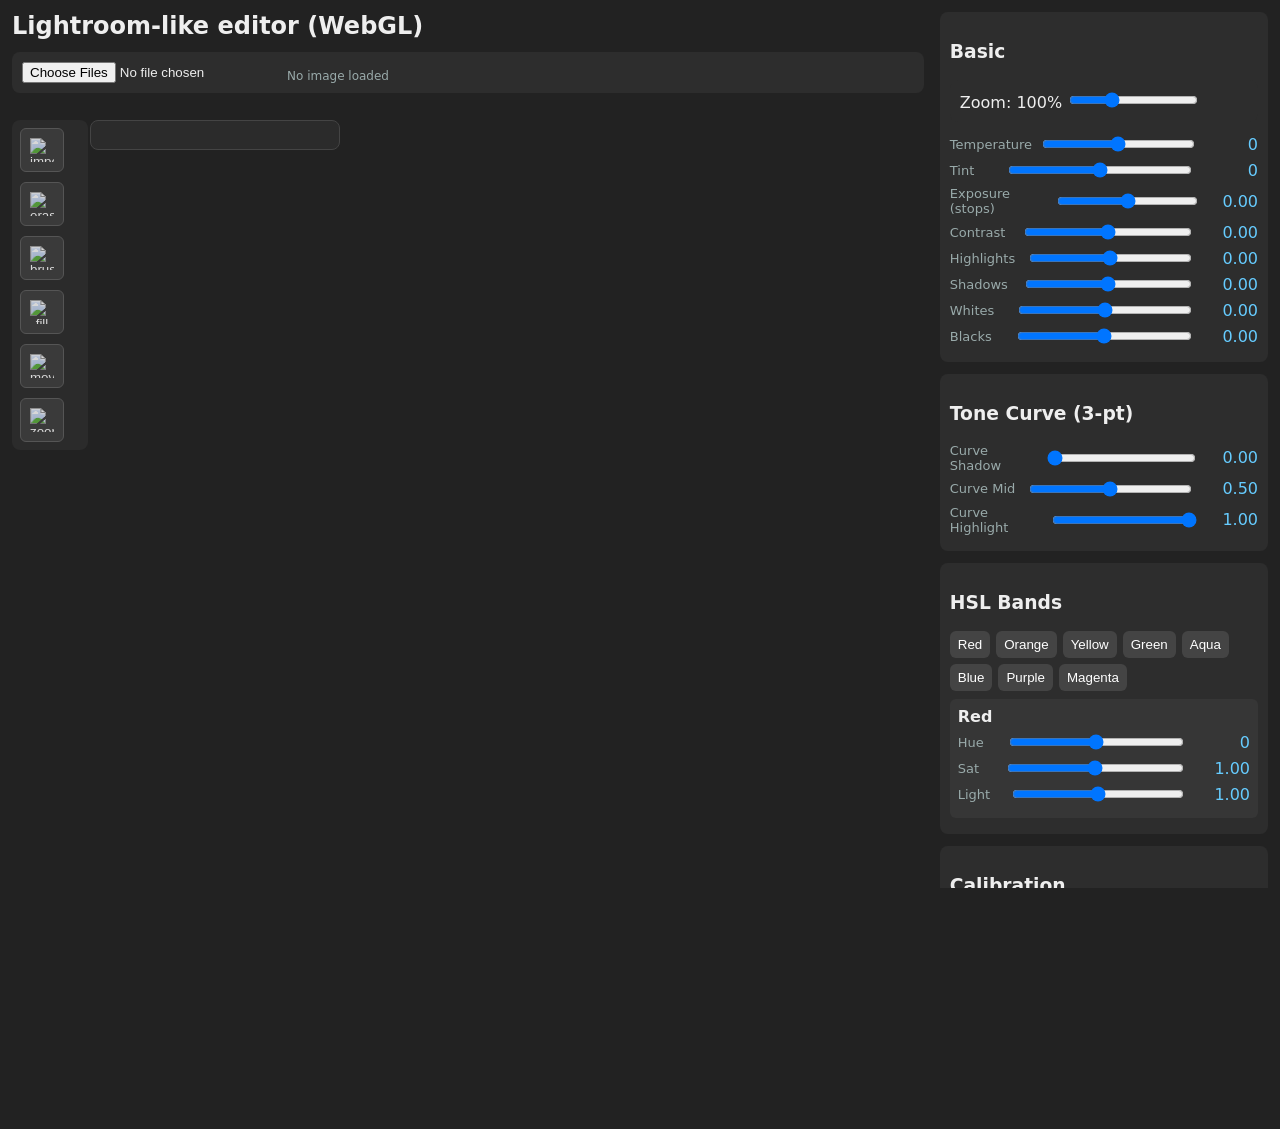
==== templates/index.html @ 87f077cc "move layer with ctrl + mouse" ====
<!doctype html>
<html lang="en">
<head>
<meta charset="utf-8" />
<title>Lightroom-style Editor — WebGL + HTML controls</title>
<meta name="viewport" content="width=device-width,initial-scale=1" />
<link rel="stylesheet" href="/static/css/main.css">
<link rel="stylesheet" href="/static/css/layers.css">
<link rel="stylesheet" href="/static/css/fill.css">
<link rel="stylesheet" href="/static/css/toolpanel.css">

</head>
<body>
  <main>
    <h2>Lightroom-like editor (WebGL)</h2>

    <div class="card" id="topToolbar" style="display:flex; gap:12px; align-items:center">
       <input 
          id="fileInput" 
          type="file" 
          multiple accept=".jpg,.jpeg,.png,.webp,.gif,.bmp,.avif,.cr2,.nef,.arw,.dng,.orf,.raf,.rw2"
        >

      <div id="status" style="font-size:12px;color:var(--muted);margin-top:6px">No image loaded</div>
      
      <!-- TOOLBOX (lewy panel jak w Photoshopie) -->
        <div id="toolPanel">

        <button class="toolBtn" id="tool-import" title="Import image as new layer">
          <img src="static/icons/import.svg" alt="import">
        </button>

        <input type="file" id="importLayerInput" accept="image/*" style="display:none">

        <button class="toolBtn" id="tool-eraser" title="Eraser">
            <img src="static/icons/eraser.svg" alt="eraser">
        </button>

        <button class="toolBtn" id="tool-brush" title="Brush">
            <img src="static/icons/brush.svg" alt="brush">
        </button>

        <button class="toolBtn" id="tool-fill" title="Fill">
          <img src="static/icons/fill.svg" alt="fill">
        </button>

        <button class="toolBtn" id="tool-move" title="Move">
            <img src="icons/move.svg" alt="move">
        </button>

        <button class="toolBtn" id="tool-zoom" title="Zoom">
            <img src="icons/zoom.svg" alt="zoom">
        </button>
        </div>

        <!-- PANEL USTAWIEŃ AKTYWNEGO NARZĘDZIA -->
        <div id="toolSettings">

            <!-- TRANSFORMERS -->
            <div id="transformSettings" class="settingsGroup" style="display:none">
              <label>Scale</label>
              <input type="range" id="layerScale" min="0.1" max="5" step="0.01" value="1">

              <label>Rotation</label>
              <input type="range" id="layerRotation" min="-180" max="180" step="1" value="0">

              <label>Position X</label>
              <input type="range" id="layerPosX" min="-1000" max="1000" step="1" value="0">

              <label>Position Y</label>
              <input type="range" id="layerPosY" min="-1000" max="1000" step="1" value="0">
          </div>

            <!-- ERASER -->
            <div id="eraserSettings" class="settingsGroup" style="display:none">
                <label>Brush Radius</label>
                <input type="range" id="radiusSlider" min="5" max="150" value="80">

                <label>Erase Power</label>
                <input type="range" id="powerSlider" min="0" max="1" step="0.01" value="1">
            </div>

            <!-- BRUSH -->
             <div id="brushSettings" class="settingsGroup" style="display:none">
              <label>Brush Color</label>
              <input type="color" id="brushColor" value="#000000">

              <label>Brush Radius</label>
              <input type="range" id="brushRadius" min="5" max="150" value="40">

              <label>Brush Shape</label>
              <select id="brushShape">
                  <option value="circle">Circle</option>
                  <option value="square">Square</option>
                  <option value="custom">Custom (load)</option>
              </select>

              <input type="file" id="customBrushInput" accept=".png,.jpg,.jpeg,.webp,.gif,.bmp,.abr">

            </div>

            <div id="fillSettings" class="settingsGroup" style="display:none">
              <label>Fill Color</label>
              <input type="color" id="fillColor" value="#ffffff">

              <label>Fill Mode</label>
              <select id="fillMode">
                  <option value="normal">Normal</option>
                  <option value="multiply">Multiply</option>
                  <option value="screen">Screen</option>
                  <option value="overlay">Overlay</option>
                  <option value="darken">Darken</option>
                  <option value="lighten">Lighten</option>
              </select>

              <button id="applyFillBtn">Apply Fill</button>
          </div>

        </div>

    </div>


    <!-- <div class="card-img" style= "overflow:hidden;">
      <canvas id="glcanvas" width="800" height="600" style="display:block;"></canvas>
    </div> -->

    <div class="card-img" style="position:relative; overflow:hidden;">
      <canvas id="glcanvas" width="800" height="600" style="display:block;"></canvas>
      <canvas id="overlay" width="800" height="600"
          style="position:absolute; left:0; top:0; pointer-events:auto; z-index:10;"></canvas>
    </div>



    <!-- Gallery strip -->
    <div id="gallery" style="display:flex; overflow-x:auto; gap:8px; margin-top:12px;"></div>

  </main>

  <aside>
    <div id="controls">
      <!-- Basic panel -->
      <div class="card">
        <h3>Basic</h3>

        <div class="card">
          <label>Zoom: <span id="zoomVal">100%</span></label>
          <input id="zoomSlider" type="range" min="10" max="300" value="100">
        </div>

        <div class="row">
          <label for="temp">Temperature</label>
          <input id="temp" type="range" min="-2" max="2" step="0.1" value="0">
          <div class="value" id="tempVal">0</div>
        </div>

        <div class="row">
          <label for="tint">Tint</label>
          <input id="tint" type="range" min="-100" max="100" step="1" value="0">
          <div class="value" id="tintVal">0</div>
        </div>

        <div class="row">
          <label for="exposure">Exposure (stops)</label>
          <input id="exposure" type="range" min="-2" max="2" step="0.01" value="0">
          <div class="value" id="exposureVal">0.00</div>
        </div>

        <div class="row">
          <label for="contrast">Contrast</label>
          <input id="contrast" type="range" min="-1" max="1" step="0.01" value="0">
          <div class="value" id="contrastVal">0.00</div>
        </div>

        <div class="row">
          <label for="highlights">Highlights</label>
          <input id="highlights" type="range" min="-1" max="1" step="0.01" value="0">
          <div class="value" id="highlightsVal">0.00</div>
        </div>

        <div class="row">
          <label for="shadows">Shadows</label>
          <input id="shadows" type="range" min="-1" max="1" step="0.01" value="0">
          <div class="value" id="shadowsVal">0.00</div>
        </div>

        <div class="row">
          <label for="whites">Whites</label>
          <input id="whites" type="range" min="-1" max="1" step="0.01" value="0">
          <div class="value" id="whitesVal">0.00</div>
        </div>

        <div class="row">
          <label for="blacks">Blacks</label>
          <input id="blacks" type="range" min="-1" max="1" step="0.01" value="0">
          <div class="value" id="blacksVal">0.00</div>
        </div>
      </div>

      <!-- Curve -->
      <div class="card">
        <h3>Tone Curve (3-pt)</h3>
        <div class="row">
          <label for="curveShadow">Curve Shadow</label>
          <input id="curveShadow" type="range" min="0" max="1" step="0.01" value="0">
          <div class="value" id="curveShadowVal">0.00</div>
        </div>
        <div class="row">
          <label for="curveMid">Curve Mid</label>
          <input id="curveMid" type="range" min="0" max="1" step="0.01" value="0.5">
          <div class="value" id="curveMidVal">0.50</div>
        </div>
        <div class="row">
          <label for="curveHighlight">Curve Highlight</label>
          <input id="curveHighlight" type="range" min="0" max="1" step="0.01" value="1">
          <div class="value" id="curveHighlightVal">1.00</div>
        </div>
      </div>

      <!-- HSL -->
      <div class="card">
        <h3>HSL Bands</h3>
        <div style="display:flex;gap:6px;flex-wrap:wrap;margin-bottom:8px">
          <button onclick="showHSL('Red')">Red</button>
          <button onclick="showHSL('Orange')">Orange</button>
          <button onclick="showHSL('Yellow')">Yellow</button>
          <button onclick="showHSL('Green')">Green</button>
          <button onclick="showHSL('Aqua')">Aqua</button>
          <button onclick="showHSL('Blue')">Blue</button>
          <button onclick="showHSL('Purple')">Purple</button>
          <button onclick="showHSL('Magenta')">Magenta</button>
        </div>
        <div id="hslContainer"></div>
      </div>

      <!-- Calibration -->
      <div class="card">
        <h3>Calibration</h3>

        <div class="row">
          <label for="shadowHue">Shadow Hue</label>
          <input id="shadowHue" type="range" min="-180" max="180" step="1" value="0">
          <div class="value" id="shadowHueVal">0</div>
        </div>
        <div class="row">
          <label for="shadowTint">Shadow Tint</label>
          <input id="shadowTint" type="range" min="0" max="2" step="0.01" value="1">
          <div class="value" id="shadowTintVal">1.00</div>
        </div>

        <div style="margin-top:6px;font-size:12px;color:var(--muted)">Primaries</div>

        <div class="row">
          <label for="redHue">Red Hue</label>
          <input id="redHue" type="range" min="-30" max="30" step="0.5" value="0">
          <div class="value" id="redHueVal">0</div>
        </div>
        <div class="row">
          <label for="redSat">Red Sat</label>
          <input id="redSat" type="range" min="0" max="2" step="0.01" value="1">
          <div class="value" id="redSatVal">1.00</div>
        </div>

        <div class="row">
          <label for="greenHue">Green Hue</label>
          <input id="greenHue" type="range" min="-30" max="30" step="0.5" value="0">
          <div class="value" id="greenHueVal">0</div>
        </div>
        <div class="row">
          <label for="greenSat">Green Sat</label>
          <input id="greenSat" type="range" min="0" max="2" step="0.01" value="1">
          <div class="value" id="greenSatVal">1.00</div>
        </div>

        <div class="row">
          <label for="blueHue">Blue Hue</label>
          <input id="blueHue" type="range" min="-30" max="30" step="0.5" value="0">
          <div class="value" id="blueHueVal">0</div>
        </div>
        <div class="row">
          <label for="blueSat">Blue Sat</label>
          <input id="blueSat" type="range" min="0" max="2" step="0.01" value="1">
          <div class="value" id="blueSatVal">1.00</div>
        </div>
      </div>

      <!-- Add Layer -->

      <div class="card">
        <h3>Layers</h3>
        <div id="layerPanel" class="layer-panel"></div>
        <button id="addLayerBtn">+ Add Layer</button>
      </div>





      <!-- Save -->
      <div class="card">
        <div class="card">
          <input id="filenameInput" type="text" placeholder="Enter filename" />
          <select id="fileTypeSelect">
            <option value="png">PNG (.png)</option>
            <option value="jpeg">JPEG (.jpeg)</option>
            <option value="webp">WebP (.webp)</option>
          </select>
          <button id="saveBtn">Save Image</button>
          <div id="saveStatus" style="font-size:12px;color:var(--muted);margin-top:6px">
            Ready
          </div>
        </div>
      </div>


    </div>
  </aside>


<script src="https://unpkg.com/abr-js/dist/abr.min.js"></script>

<script src="/static/js/basic.js"></script>
<script src="/static/js/layers.js"></script>
<script src="/static/js/shader_new.js"></script>
<script src="/static/js/uniforms.js"></script>
<script src="/static/js/texture.js"></script>
<!-- <script src="/static/js/draw.js"></script> -->
<script src="/static/js/tools.js"></script>
<script src="/static/js/transform.js"></script>
<script src="/static/js/draw.js"></script>

<script src="/static/js/zoom.js"></script>
<script src="/static/js/ui_helpers.js"></script>
<script src="/static/js/save.js"></script>

</body>
</html>
---- static/css/main.css ----
:root {
    --bg:#222; --card:#2d2d2d; --muted:#9aa; --accent:#6cf;
  }
  body{margin:12px;font-family:Inter,system-ui,Segoe UI,Roboto,Arial;background:var(--bg);color:#eee;display:flex;gap:16px}
  main{flex:1 1 auto;min-width:300px}
  aside{width:360px;max-height:calc(100vh - 24px);overflow:auto}
  .card{background:var(--card);padding:10px;border-radius:8px;margin-bottom:12px}
  .card-img{margin-left: 30%; width: 1000px; height: 1000px;}
  h2{margin:0 0 12px 0}
  canvas{width:100%;height:auto;display:block; transform: rotateX(180deg);}
  /* canvas{width:100%;height:auto;display:block; transform: rotateX(180deg);} */
  .row{display:flex;gap:8px;align-items:center;margin:6px 0}
  .row label{flex:1 1 auto;color:var(--muted);font-size:13px}
  .row input[type=range]{flex:1 1 160px}
  .value{width:56px;text-align:right;color:var(--accent);font-variant-numeric:tabular-nums}
  .group{padding:8px;border-radius:6px;background:#363636;margin-bottom:6px}
  button{background:#444;color:#fff;border:0;padding:6px 8px;border-radius:6px;cursor:pointer}
  button:hover{background:#555}
  @media(max-width:900px){body{flex-direction:column}aside{width:100%;order:2}main{order:1}}

  #eraserBtn.active {
    background: #0055ff;
    color: white;
  }
---- static/css/layers.css ----
/* Layer panel */
.layer-panel {
  display: flex;
  flex-direction: column;
  gap: 6px;
  overflow: visible;
}

/* Layer item */
.layer-item {
  display: flex;
  align-items: center;
  gap: 8px;
  padding: 4px 6px;
  background: #222;
  color: #eee;
  border: 1px solid #444;
  cursor: pointer;
  position: relative;
}

.layer-item.active {
  background: #0055ff;
  color: #fff;
}

/* Thumbnail */
.layer-thumb {
  width: 40px;
  height: 30px;
  object-fit: cover;
  border: 1px solid #555;
}

/* Name input */
.layer-name {
  flex: 1;
  background: transparent;
  border: none;
  color: inherit;
  font-size: 14px;
}

.layer-name:focus {
  outline: none;
  background: #333;
}

/* Controls */
.layer-controls {
  display: flex;
  gap: 6px;
  position: relative;
}

/* Menu button */
.layer-menu-btn {
  background: none;
  border: none;
  font-size: 16px;
  cursor: pointer;
  color: inherit;
  padding: 0 4px;
}

/* Dropdown menu */
.layer-menu {
  position: absolute;
  top: 100%;
  right: 0;
  background: #333;
  border: 1px solid #555;
  padding: 4px 0;
  z-index: 10;
  display: none;
  min-width: 100px;
}

.layer-menu div {
  padding: 6px 12px;
  cursor: pointer;
  color: white;
  white-space: nowrap;
}

.layer-menu div:hover {
  background: #444;
}
---- static/css/fill.css ----
#fillSettings label {
    margin-top: 8px;
    display: block;
}
#fillSettings select,
#fillSettings input[type=color] {
    width: 100%;
    margin-bottom: 8px;
}
---- static/css/toolpanel.css ----
/* TOOLBOX PANEL */
#toolPanel {
  position: fixed;
  left: 12px;
  top: 120px;
  width: 60px;
  background: #2b2b2b;
  border-radius: 8px;
  padding: 8px;
  display: flex;
  flex-direction: column;
  gap: 10px;
  z-index: 2000;
}

.toolBtn {
  width: 44px;
  height: 44px;
  background: #3a3a3a;
  border: 1px solid #555;
  border-radius: 6px;
  display: flex;
  align-items: center;
  justify-content: center;
  cursor: pointer;
  transition: 0.15s;
}

.toolBtn img {
  width: 24px;
  height: 24px;
  opacity: 0.8;
}

.toolBtn:hover {
  background: #4a4a4a;
}

.toolBtn.active {
  background: #5a5a5a;
  border-color: #999;
}

/* TOOL SETTINGS PANEL */
#toolSettings {
  position: fixed;
  left: 90px;
  top: 120px;
  width: 220px;
  background: #2b2b2b;
  padding: 14px;
  border-radius: 8px;
  border: 1px solid #444;
  color: #ddd;
  font-size: 14px;
  z-index: 2000;
}

.settingsGroup label {
  display: block;
  margin-top: 10px;
  margin-bottom: 4px;
  font-size: 13px;
  color: #bbb;
}

.settingsGroup input[type="range"] {
  width: 100%;
}
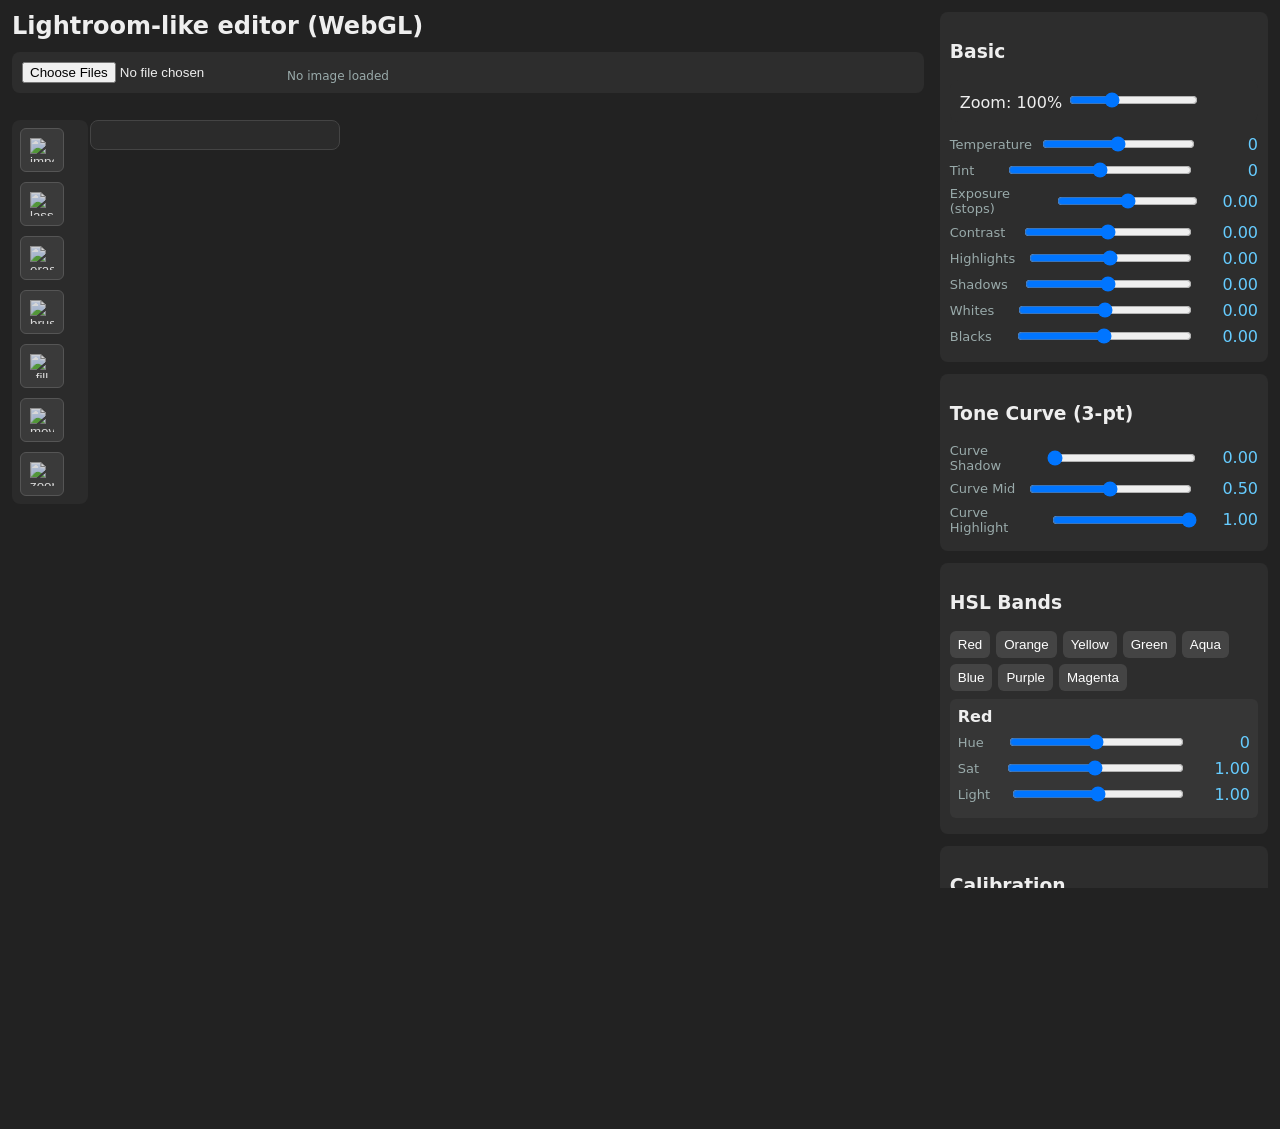
==== commit 542f18bd: "testing lasso tool" ====
--- a/templates/index.html
+++ b/templates/index.html
@@ -8,6 +8,7 @@
 <link rel="stylesheet" href="/static/css/layers.css">
 <link rel="stylesheet" href="/static/css/fill.css">
 <link rel="stylesheet" href="/static/css/toolpanel.css">
+<link rel="stylesheet" href="/static/css/handlers.css">
 
 </head>
 <body>
@@ -31,6 +32,10 @@
         </button>
 
         <input type="file" id="importLayerInput" accept="image/*" style="display:none">
+
+        <button class="toolBtn" id="tool-lasso" title="Lasso">
+            <img src="static/icons/lasso.svg" alt="lasso">
+        </button>
 
         <button class="toolBtn" id="tool-eraser" title="Eraser">
             <img src="static/icons/eraser.svg" alt="eraser">
@@ -127,8 +132,7 @@
 
     <div class="card-img" style="position:relative; overflow:hidden;">
       <canvas id="glcanvas" width="800" height="600" style="display:block;"></canvas>
-      <canvas id="overlay" width="800" height="600"
-          style="position:absolute; left:0; top:0; pointer-events:auto; z-index:10;"></canvas>
+      <canvas id="lassoCanvas"></canvas>
     </div>
 
 
@@ -321,18 +325,21 @@
 <script src="https://unpkg.com/abr-js/dist/abr.min.js"></script>
 
 <script src="/static/js/basic.js"></script>
-<script src="/static/js/layers.js"></script>
 <script src="/static/js/shader_new.js"></script>
 <script src="/static/js/uniforms.js"></script>
 <script src="/static/js/texture.js"></script>
 <!-- <script src="/static/js/draw.js"></script> -->
 <script src="/static/js/tools.js"></script>
 <script src="/static/js/transform.js"></script>
-<script src="/static/js/draw.js"></script>
+<script src="/static/js/scale.js"></script>
+<script src="/static/js/layers.js"></script>
+
+<script src="/static/js/lasso.js"></script>
 
 <script src="/static/js/zoom.js"></script>
 <script src="/static/js/ui_helpers.js"></script>
 <script src="/static/js/save.js"></script>
+<script src="/static/js/draw.js"></script>
 
 </body>
 </html>
--- a/static/css/handlers.css
+++ b/static/css/handlers.css
@@ -0,0 +1,43 @@
+#transBox {
+    position: absolute;
+    border: 2px solid #00aaff;
+    pointer-events: none;
+}
+
+#transBox .handle {
+    width: 12px;
+    height: 12px;
+    background: white;
+    border: 2px solid #00aaff;
+    position: absolute;
+    border-radius: 50%;
+    pointer-events: auto; /* uchwyty mają reagować */
+}
+
+/* 8 pozycji */
+#transBox .tl { left: -6px; top: -6px; cursor: nwse-resize; }
+#transBox .tm { left: 50%; top: -6px; transform: translateX(-50%); cursor: ns-resize; }
+#transBox .tr { right: -6px; top: -6px; cursor: nesw-resize; }
+
+#transBox .ml { left: -6px; top: 50%; transform: translateY(-50%); cursor: ew-resize; }
+#transBox .mr { right: -6px; top: 50%; transform: translateY(-50%); cursor: ew-resize; }
+
+#transBox .bl { left: -6px; bottom: -6px; cursor: nesw-resize; }
+#transBox .bm { left: 50%; bottom: -6px; transform: translateX(-50%); cursor: ns-resize; }
+#transBox .br { right: -6px; bottom: -6px; cursor: nwse-resize; }
+
+
+/* Rotate */
+#transBox .handle.rotate {
+    width: 14px;
+    height: 14px;
+    background: white;
+    border: 2px solid #00aaff;
+    border-radius: 50%;
+    position: absolute;
+    top: -30px; /* nad ramką */
+    left: 50%;
+    transform: translateX(-50%);
+    cursor: grab;
+    pointer-events: auto;
+}
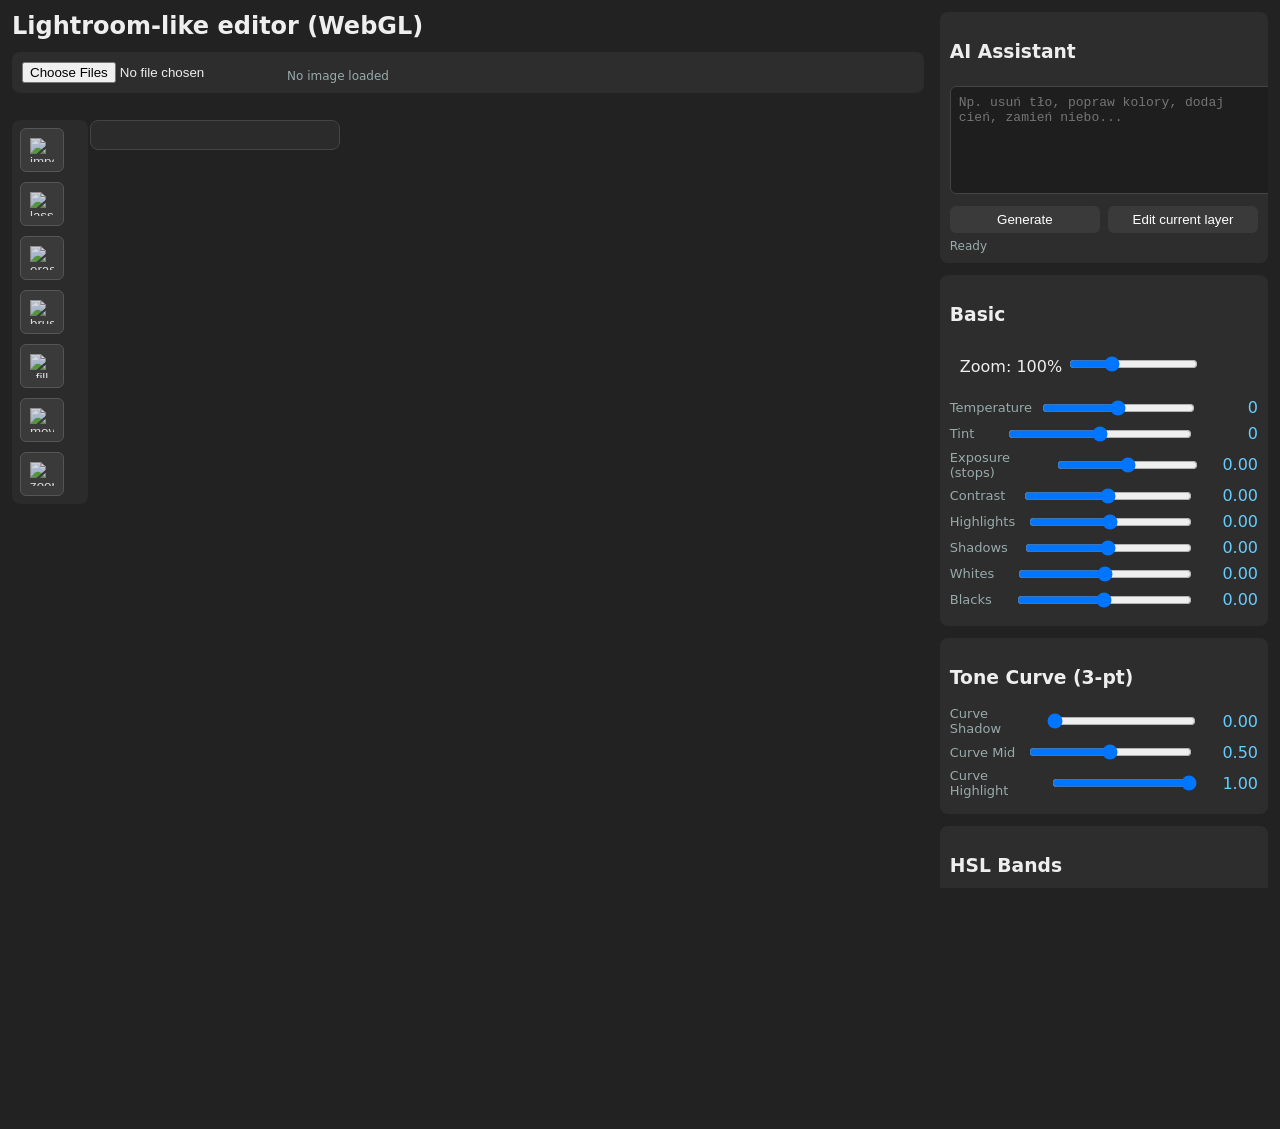
==== commit 328a56a4: "ai image logic" ====
--- a/templates/index.html
+++ b/templates/index.html
@@ -9,6 +9,7 @@
 <link rel="stylesheet" href="/static/css/fill.css">
 <link rel="stylesheet" href="/static/css/toolpanel.css">
 <link rel="stylesheet" href="/static/css/handlers.css">
+<link rel="stylesheet" href="/static/css/ai.css">
 
 </head>
 <body>
@@ -130,7 +131,7 @@
       <canvas id="glcanvas" width="800" height="600" style="display:block;"></canvas>
     </div> -->
 
-    <div class="card-img" style="position:relative; overflow:hidden;">
+    <div class="card-img" id="editorArea" style="position:relative; overflow:hidden;">
       <canvas id="glcanvas" width="800" height="600" style="display:block;"></canvas>
       <canvas id="lassoCanvas"></canvas>
     </div>
@@ -144,6 +145,24 @@
 
   <aside>
     <div id="controls">
+
+      <div class="card ai-panel">
+        <h3>AI Assistant</h3>
+
+        <textarea 
+          id="aiPrompt" 
+          placeholder="Np. usuń tło, popraw kolory, dodaj cień, zamień niebo..."
+        ></textarea>
+
+        <div class="ai-row">
+          <button id="aiGenerate">Generate</button>
+          <!-- <button id="aiEditBtn">Edit Image</button> -->
+           <button onclick="editCurrentLayer(aiPrompt.value)">Edit current layer</button>
+        </div>
+
+        <div id="aiStatus">Ready</div>
+      </div>
+
       <!-- Basic panel -->
       <div class="card">
         <h3>Basic</h3>
@@ -328,7 +347,7 @@
 <script src="/static/js/shader_new.js"></script>
 <script src="/static/js/uniforms.js"></script>
 <script src="/static/js/texture.js"></script>
-<!-- <script src="/static/js/draw.js"></script> -->
+
 <script src="/static/js/tools.js"></script>
 <script src="/static/js/transform.js"></script>
 <script src="/static/js/scale.js"></script>
--- a/static/css/ai.css
+++ b/static/css/ai.css
@@ -0,0 +1,55 @@
+.ai-panel textarea {
+  width: 100%;
+  height: 90px;
+  resize: none;
+  background: #1e1e1e;
+  color: #eee;
+  border: 1px solid #444;
+  border-radius: 6px;
+  padding: 8px;
+  font-size: 13px;
+  outline: none;
+  margin-top: 6px;
+}
+
+.ai-panel textarea:focus {
+  border-color: var(--accent);
+}
+
+.ai-row {
+  display: flex;
+  gap: 8px;
+  margin-top: 8px;
+}
+
+.ai-row button {
+  flex: 1;
+  background: #3a3a3a;
+  transition: 0.2s;
+}
+
+.ai-row button:hover {
+  background: #555;
+}
+
+#aiGenerateBtn {
+  background: #2b5cff;
+}
+
+#aiGenerateBtn:hover {
+  background: #3c6dff;
+}
+
+#aiEditBtn {
+  background: #00a86b;
+}
+
+#aiEditBtn:hover {
+  background: #00c27a;
+}
+
+#aiStatus {
+  margin-top: 6px;
+  font-size: 12px;
+  color: var(--muted);
+}
